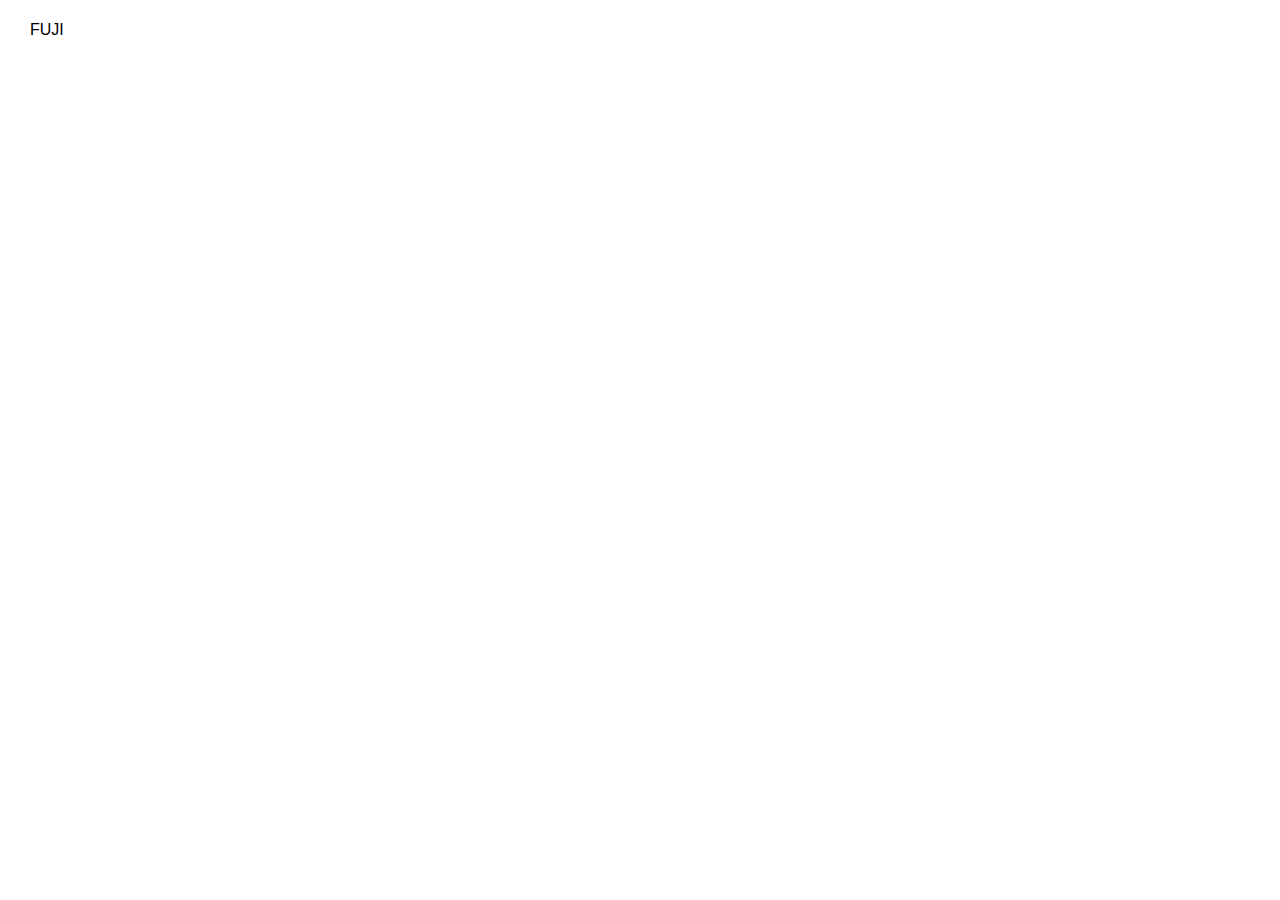
==== Fuji/index.html @ 55d68212 "Vse do zdaj" ====
<!DOCTYPE html>
<html>
<head>
    <meta charset="utf-8">
    <meta name="viewport" content="width=device-width, initial-scale=1.0">

    <title>JavaScript/WebGL 2.0 examples</title>

    <link rel="stylesheet" type="text/css" href="common/style.css">
    <link rel="stylesheet" type="text/css" href="index.css">
</head>
<body>
    <ul>
        <li><a href="game/17-game.html">FUJI</a></li>
    </ul>
</body>
</html>
---- Fuji/common/style.css ----
body, html {
    margin: 0;
    padding: 0;
}

* {
    font-family: sans-serif;
}

.fullscreen {
    width: 100vw;
    height: 100vh;
    overflow: hidden;
}

.fullscreen > * {
    width: 100%;
    height: 100%;
}

.overlay {
    position: fixed;
    left: 0;
    top: 0;
}

.no-touch {
    touch-action: none;
}

a.back {
    display: block;
    margin: 20px;
    padding: 5px 10px;
    background: #fff;
    border: 1px solid #ccc;
    cursor: pointer;
    text-decoration: none;
    color: #000;
}

a.back:hover {
    background: #ddd;
}

.loader-container {
    display: flex;
    align-items: center;
    justify-content: center;
}

.loader {
    width: 100px;
    height: 100px;

    border: 15px solid transparent;
    border-radius: 50%;
    border-top-color: #999;
    border-bottom-color: #999;

    animation: spin 2s ease-in-out infinite;
}

@keyframes spin {
    0% { transform: rotate(0deg); }
  100% { transform: rotate(1800deg); }
}
---- Fuji/index.css ----
body {
    margin: 10px;
}

ul {
    padding-left: 10px;
}

li {
    background: white;
    list-style-type: none;
    padding: 5px;
}

a {
    color: black;
    text-decoration: none;
    padding: 5px;
}

a:hover {
    background: #ddd;
}
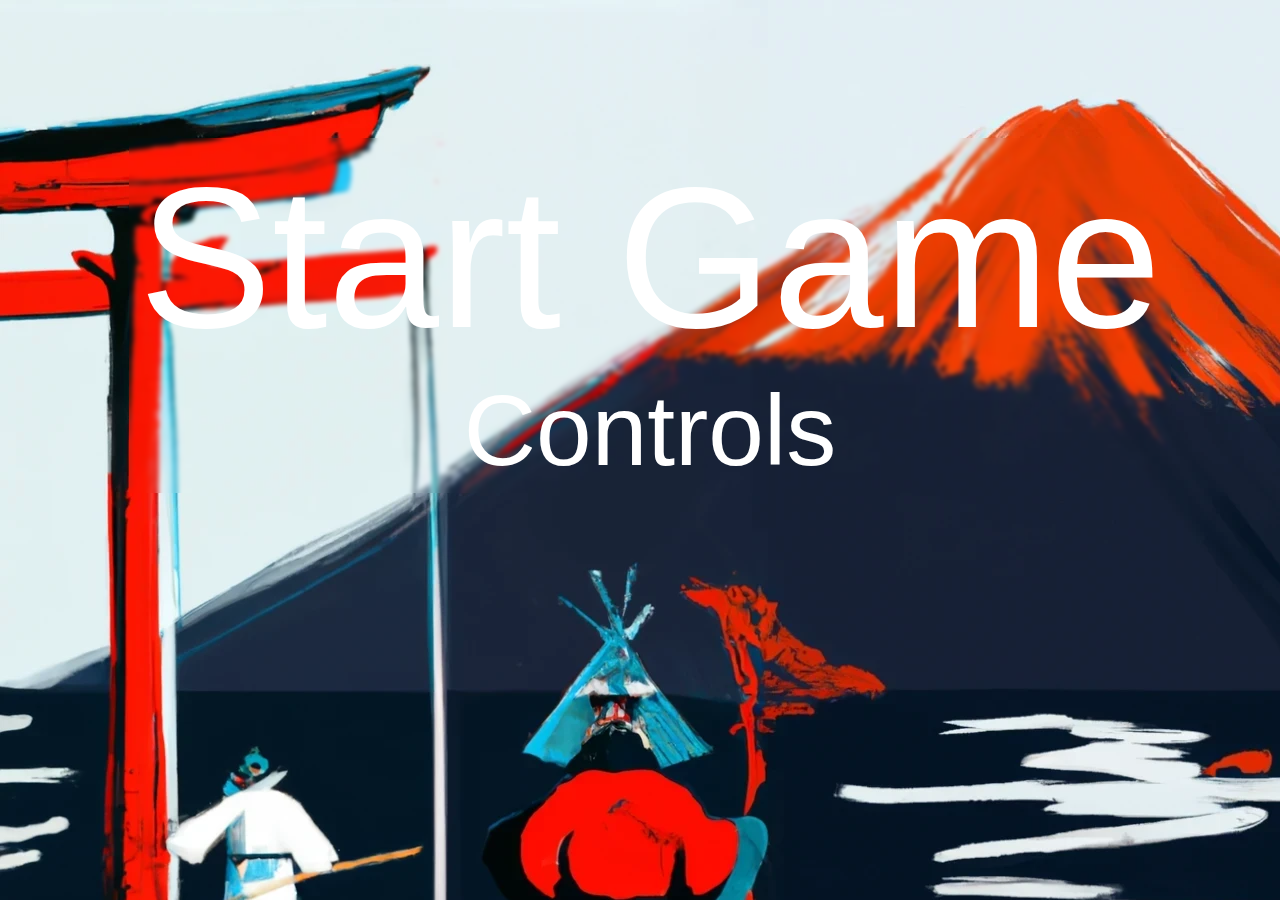
==== commit 655ab53a: "menu" ====
--- a/Fuji/index.html
+++ b/Fuji/index.html
@@ -4,14 +4,42 @@
     <meta charset="utf-8">
     <meta name="viewport" content="width=device-width, initial-scale=1.0">
 
-    <title>JavaScript/WebGL 2.0 examples</title>
-
+    <title>Fuji</title>
+    <link href="https://fonts.cdnfonts.com/css/brush" rel="stylesheet">
     <link rel="stylesheet" type="text/css" href="common/style.css">
     <link rel="stylesheet" type="text/css" href="index.css">
+    
+
 </head>
-<body>
-    <ul>
-        <li><a href="game/17-game.html">FUJI</a></li>
-    </ul>
+<body class="fullscreen">
+    
+    <div class="menu" >
+        <div><a class="StartGame" onmouseover= startMouseover() onmouseleave=startMouseleave() id=Start_btn href="game/17-game.html">Start Game</a></div>
+        <div><a class="Controls" onmouseover=controlMouseover() onmouseleave=controlMouseleave() id=Control href="controls.html"> Controls</a></div>
+    </div>
+
+    <script>
+        let start = document.getElementById('Start_btn');
+        let controls = document.getElementById('Control');
+        function startMouseover ()  {   
+                start.style.color = "red" 
+                controls.style.filter = "blur(10px)"
+        }
+        function startMouseleave() {
+            start.style.color = "white" 
+            controls.style.filter = "blur(0px)"
+        }
+
+        function controlMouseover ()  {   
+            controls.style.color = "red" 
+            start.style.filter = "blur(10px)"
+    }
+    function controlMouseleave() {
+        controls.style.color = "white" 
+        start.style.filter = "blur(0px)"
+    }
+
+
+    </script>
 </body>
 </html>
--- a/Fuji/common/style.css
+++ b/Fuji/common/style.css
@@ -65,3 +65,25 @@
     0% { transform: rotate(0deg); }
   100% { transform: rotate(1800deg); }
 }
+
+.health-bar {
+    box-sizing: border-box;
+    width: 200px;
+    height: 20px;
+    margin:50px;
+    padding: 5px;
+    background: #ddd;
+    border-radius: 5px;
+    position: relative;
+  }
+
+  .bar {
+    background: #c54;
+    width: 50%;
+    height: 10px;
+    position: relative;
+    
+    transition: width .2s linear;
+  }
+  
+  --- a/Fuji/index.css
+++ b/Fuji/index.css
@@ -1,5 +1,6 @@
 body {
     margin: 10px;
+    display: table-column;
 }
 
 ul {
@@ -12,12 +13,63 @@
     padding: 5px;
 }
 
-a {
-    color: black;
+.StartGame {
+    color: white;
+    font-size: 200px;
+    font-family: 'brush', sans-serif;
     text-decoration: none;
     padding: 5px;
 }
 
-a:hover {
-    background: #ddd;
+.Controls {
+    color: white;
+    font-size: 100px;
+    font-family: 'brush', sans-serif;
+    text-decoration: none;
+    padding: 5px;
 }
+
+div {
+    font-family: inherit;
+}
+
+.fullscreen{
+    position: relative;
+    height: 100%;
+    width: 100%;
+    display: flex;
+    align-items: center;
+    justify-content: center;
+    background-image: url("common/images/background_mount_fuji.png");
+} 
+.fullscreen::before{
+    opacity: 0.75;
+}
+
+.menu {
+    backdrop-filter: blur(2px);
+    margin-top: 10%;
+    text-align: center;
+    width: max-content;
+    height: max-content;
+    font-family: 'brush', sans-serif;
+    color: white;
+    font-size: 90px;
+    text-decoration: none;
+    padding: 5px;
+    font-family: 'brush', sans-serif;
+}
+
+.controls {
+    margin-top: 5%;
+    backdrop-filter: blur(2px);
+    text-align: center;
+    width: max-content;
+    height: max-content;
+    font-family: 'brush', sans-serif;
+    color: white;
+    font-size: 60px;
+    text-decoration: none;
+    padding: 5px;
+    font-family: 'brush', sans-serif;
+}